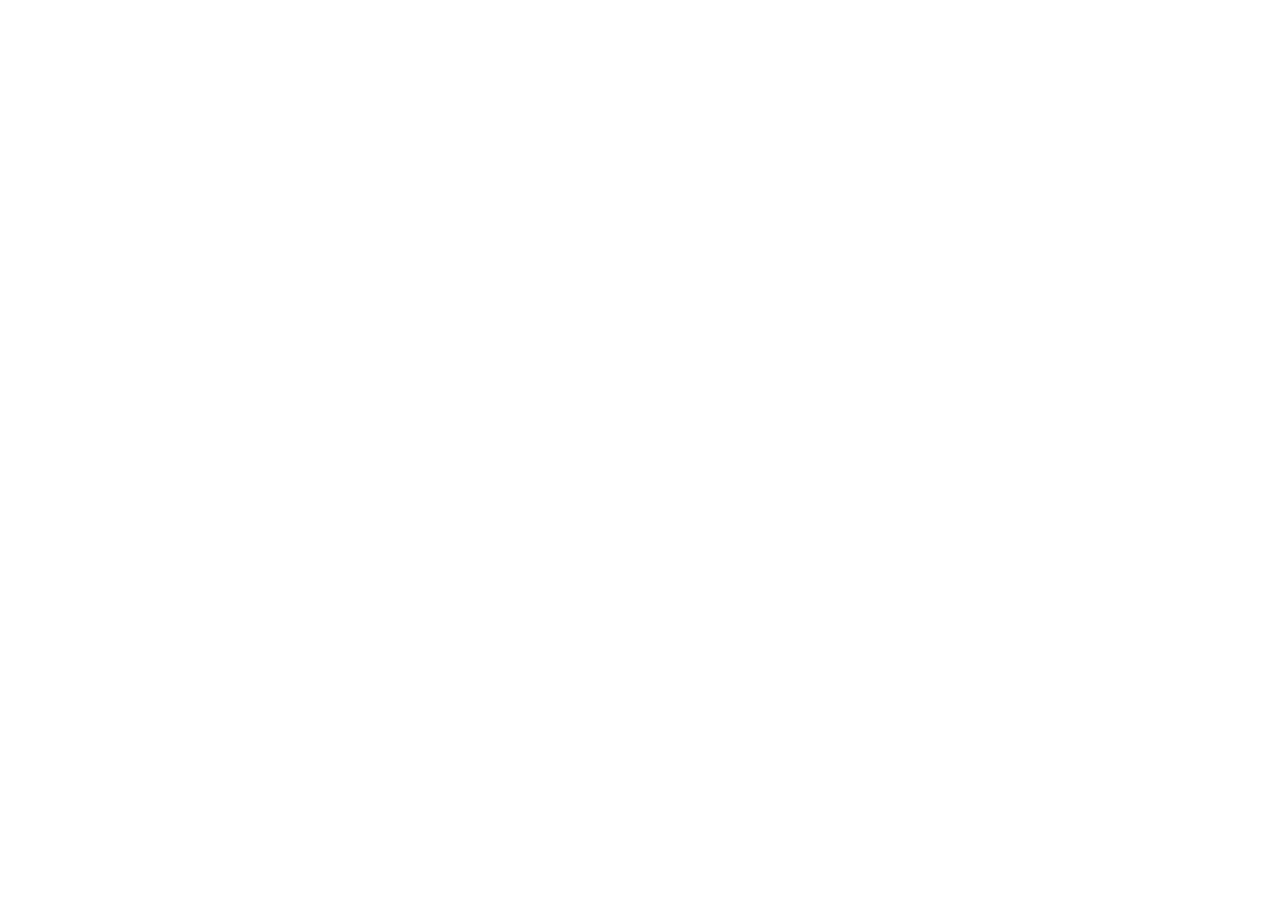
==== historia.html @ 75ddfe35 "historia" ====
<!DOCTYPE html>
<html lang="en">
<head>
    <meta charset="UTF-8">
    <meta name="viewport" content="width=device-width, initial-scale=1.0">
    <title>Los Frentones</title>
     <link rel="stylesheet" href="css/styles2.css">
    <link rel="icon" type="image/png" href="favicon-16x16.png">
</head>
<body>
    
</body>
</html>
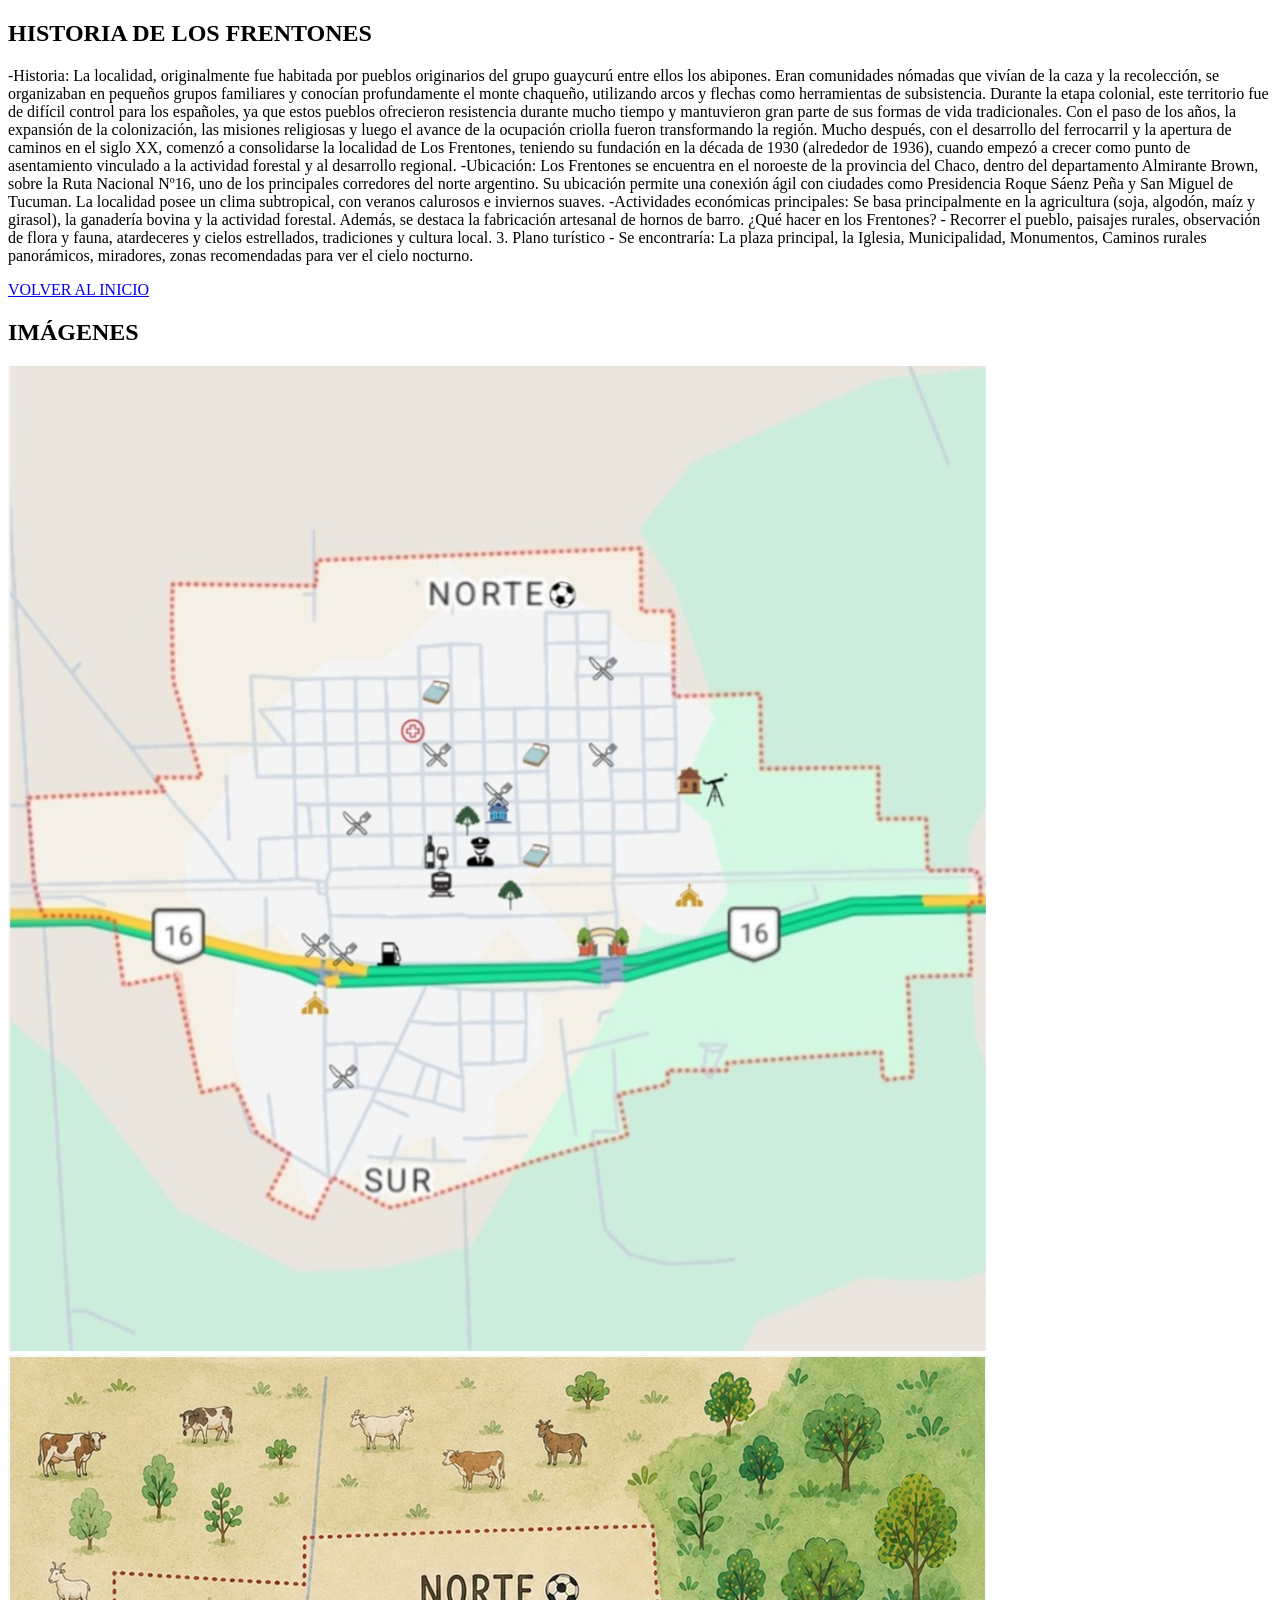
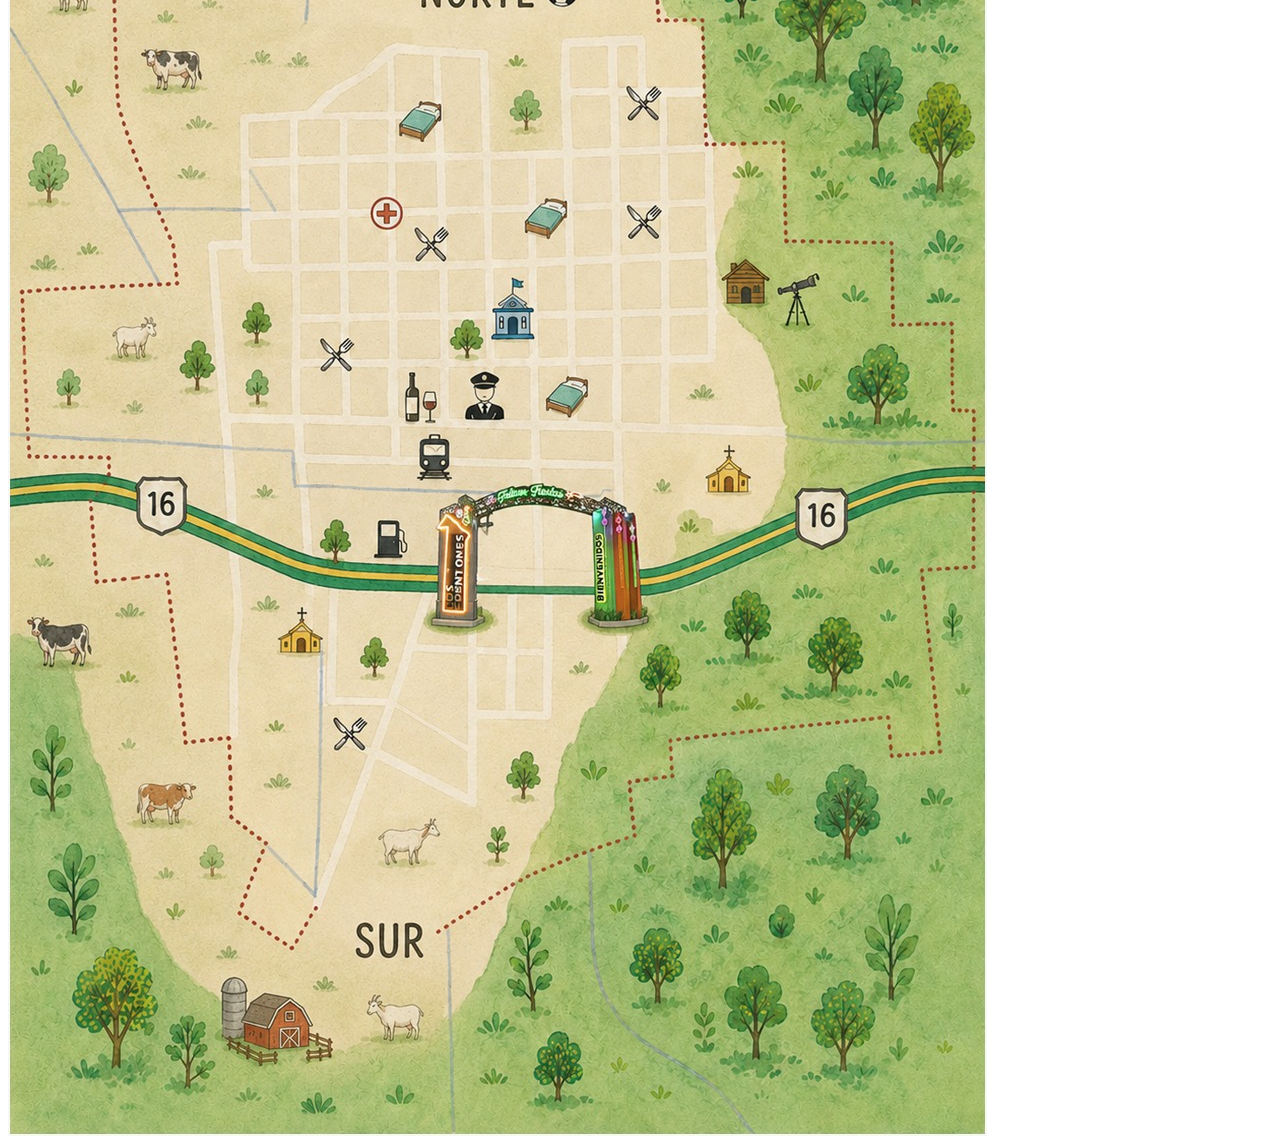
==== commit 065502b7: "imagenes" ====
--- a/historia.html
+++ b/historia.html
@@ -8,6 +8,29 @@
     <link rel="icon" type="image/png" href="favicon-16x16.png">
 </head>
 <body>
-    
+     <section class="historia">
+        <h1>HISTORIA DE LOS FRENTONES</h1>
+        <p>
+            -Historia: La localidad, originalmente fue habitada por pueblos originarios del grupo guaycurú entre ellos los abipones. Eran comunidades nómadas que vivían de la caza y la recolección, se organizaban en pequeños grupos familiares y conocían profundamente el monte chaqueño, utilizando arcos y flechas como herramientas de subsistencia.
+Durante la etapa colonial, este territorio fue de difícil control para los españoles, ya que estos pueblos ofrecieron resistencia durante mucho tiempo y mantuvieron gran parte de sus formas de vida tradicionales. Con el paso de los años, la expansión de la colonización, las misiones religiosas y luego el avance de la ocupación criolla fueron transformando la región.
+Mucho después, con el desarrollo del ferrocarril y la apertura de caminos en el siglo XX, comenzó a consolidarse la localidad de Los Frentones, teniendo su fundación en la década de 1930 (alrededor de 1936), cuando empezó a crecer como punto de asentamiento vinculado a la actividad forestal y al desarrollo regional.
+-Ubicación: Los Frentones se encuentra en el noroeste de la provincia del Chaco, dentro del departamento Almirante Brown, sobre la Ruta Nacional Nº16, uno de los principales corredores del norte argentino. Su ubicación permite una conexión ágil con ciudades como Presidencia Roque Sáenz Peña y San Miguel de Tucuman. La localidad posee un clima subtropical, con veranos calurosos e inviernos suaves.
+-Actividades económicas principales: Se basa principalmente en la agricultura (soja, algodón, maíz y girasol), la ganadería bovina y la actividad forestal. Además, se destaca la fabricación artesanal de hornos de barro.
+¿Qué hacer en los Frentones?
+-	Recorrer el pueblo, paisajes rurales, observación de flora y fauna, atardeceres y cielos estrellados, tradiciones y cultura local.
+3.	Plano turístico 
+-	Se encontraría: La plaza principal, la Iglesia, Municipalidad, Monumentos, Caminos rurales panorámicos, miradores, zonas recomendadas para ver el cielo nocturno.
+
+        </p>
+        <a href="index.html" class="boton">VOLVER AL INICIO</a>
+    </section>
+
+    <section class="historia-imagenes" id="imagenes">
+        <h2>IMÁGENES</h2>
+        <img src="img/imagen1.jpeg" alt="Descripción de la imagen 1">
+        <img src="img/imagen2.jpeg" alt="Descripción de la imagen 2">
+    </section>
+
+    </header>
 </body>
 </html>
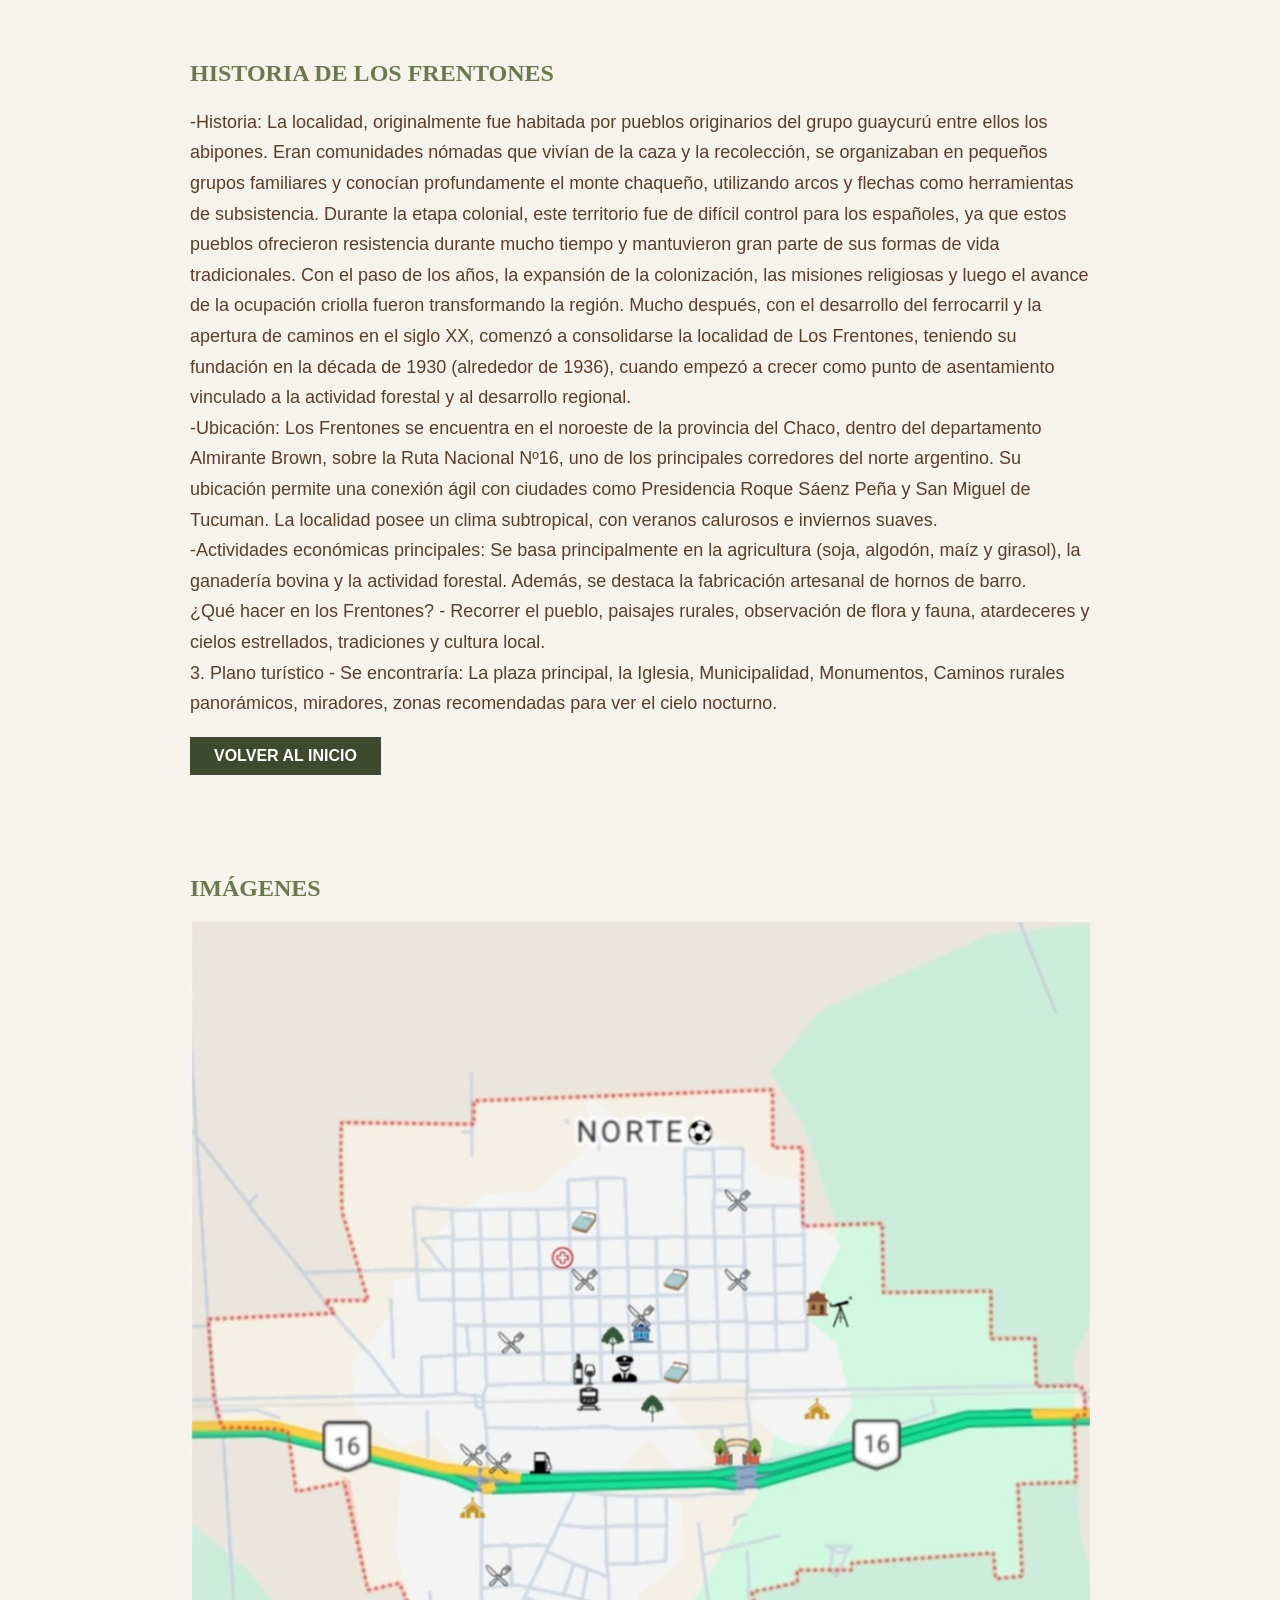
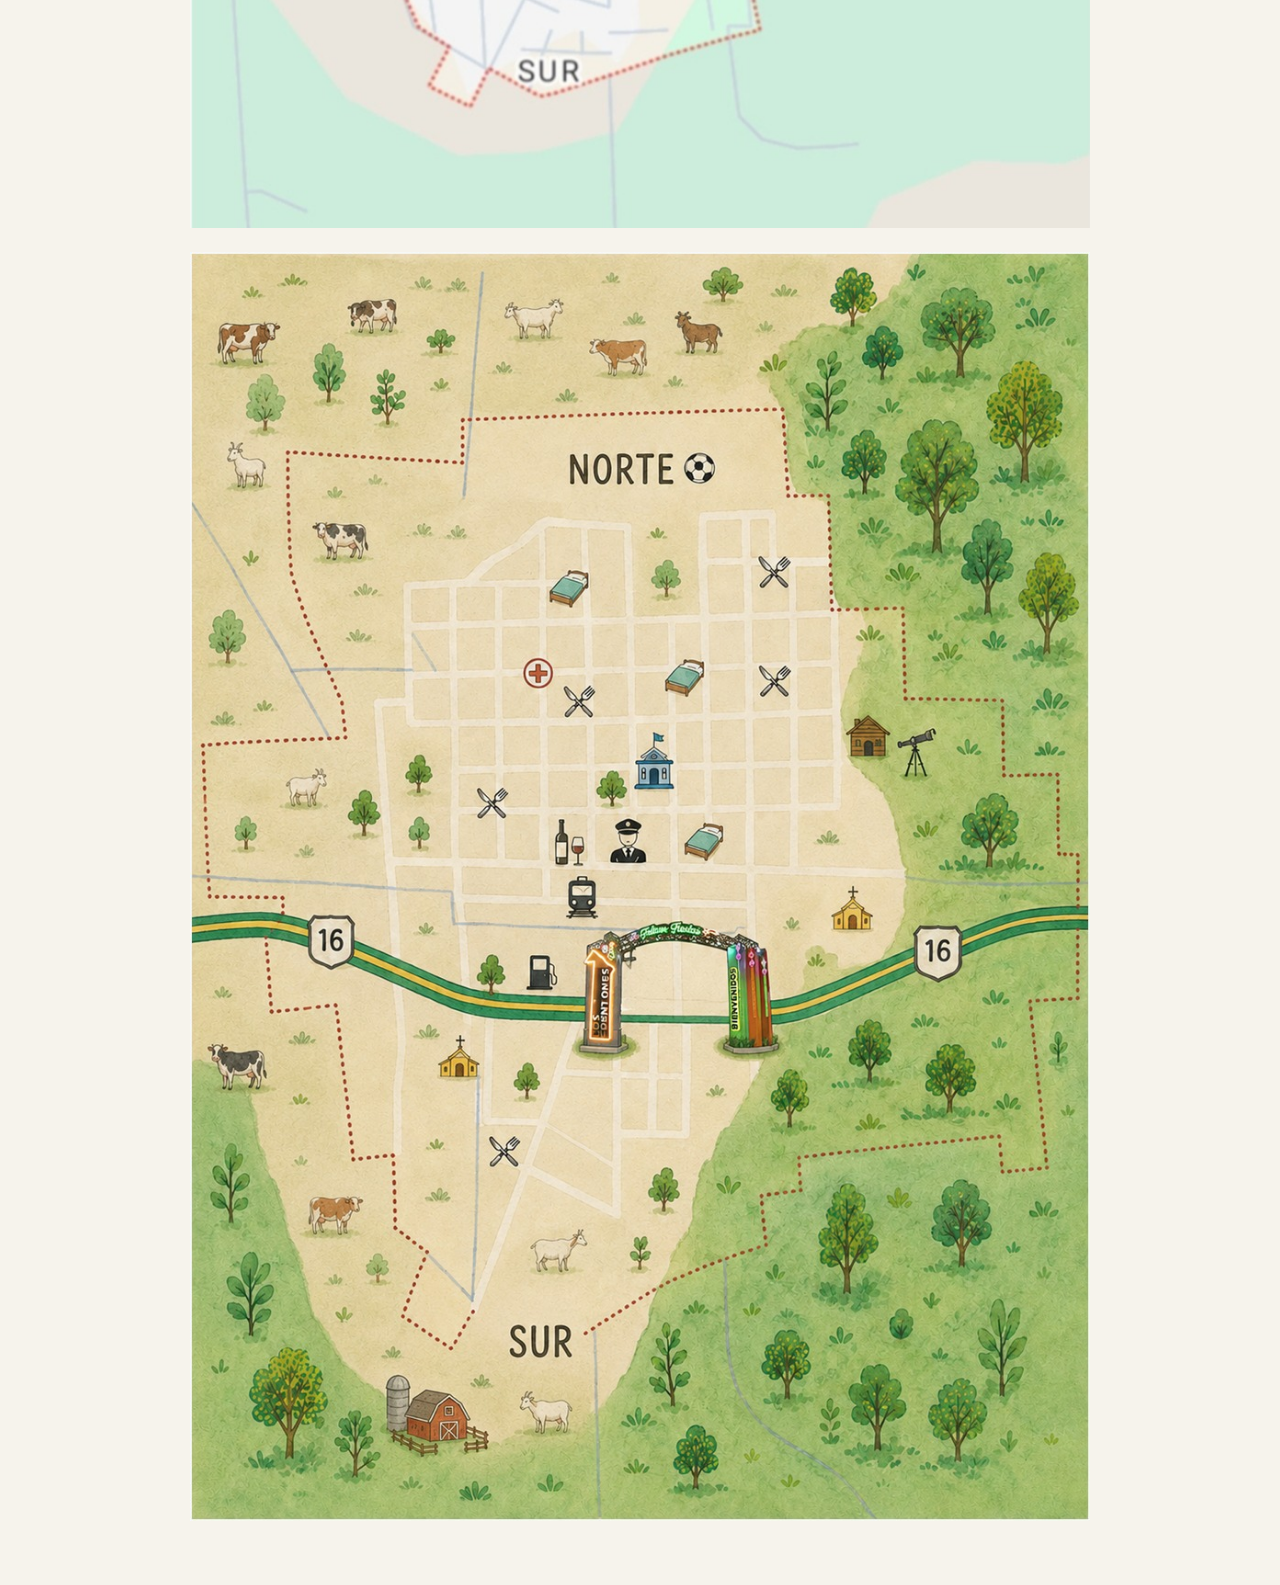
==== commit 54d32722: "historia" ====
--- a/historia.html
+++ b/historia.html
@@ -14,11 +14,11 @@
             -Historia: La localidad, originalmente fue habitada por pueblos originarios del grupo guaycurú entre ellos los abipones. Eran comunidades nómadas que vivían de la caza y la recolección, se organizaban en pequeños grupos familiares y conocían profundamente el monte chaqueño, utilizando arcos y flechas como herramientas de subsistencia.
 Durante la etapa colonial, este territorio fue de difícil control para los españoles, ya que estos pueblos ofrecieron resistencia durante mucho tiempo y mantuvieron gran parte de sus formas de vida tradicionales. Con el paso de los años, la expansión de la colonización, las misiones religiosas y luego el avance de la ocupación criolla fueron transformando la región.
 Mucho después, con el desarrollo del ferrocarril y la apertura de caminos en el siglo XX, comenzó a consolidarse la localidad de Los Frentones, teniendo su fundación en la década de 1930 (alrededor de 1936), cuando empezó a crecer como punto de asentamiento vinculado a la actividad forestal y al desarrollo regional.
--Ubicación: Los Frentones se encuentra en el noroeste de la provincia del Chaco, dentro del departamento Almirante Brown, sobre la Ruta Nacional Nº16, uno de los principales corredores del norte argentino. Su ubicación permite una conexión ágil con ciudades como Presidencia Roque Sáenz Peña y San Miguel de Tucuman. La localidad posee un clima subtropical, con veranos calurosos e inviernos suaves.
--Actividades económicas principales: Se basa principalmente en la agricultura (soja, algodón, maíz y girasol), la ganadería bovina y la actividad forestal. Además, se destaca la fabricación artesanal de hornos de barro.
-¿Qué hacer en los Frentones?
+<br>-Ubicación: Los Frentones se encuentra en el noroeste de la provincia del Chaco, dentro del departamento Almirante Brown, sobre la Ruta Nacional Nº16, uno de los principales corredores del norte argentino. Su ubicación permite una conexión ágil con ciudades como Presidencia Roque Sáenz Peña y San Miguel de Tucuman. La localidad posee un clima subtropical, con veranos calurosos e inviernos suaves.
+<br>-Actividades económicas principales: Se basa principalmente en la agricultura (soja, algodón, maíz y girasol), la ganadería bovina y la actividad forestal. Además, se destaca la fabricación artesanal de hornos de barro.
+<br>¿Qué hacer en los Frentones?
 -	Recorrer el pueblo, paisajes rurales, observación de flora y fauna, atardeceres y cielos estrellados, tradiciones y cultura local.
-3.	Plano turístico 
+<br>3.	Plano turístico 
 -	Se encontraría: La plaza principal, la Iglesia, Municipalidad, Monumentos, Caminos rurales panorámicos, miradores, zonas recomendadas para ver el cielo nocturno.
 
         </p>
@@ -27,8 +27,8 @@
 
     <section class="historia-imagenes" id="imagenes">
         <h2>IMÁGENES</h2>
-        <img src="img/imagen1.jpeg" alt="Descripción de la imagen 1">
-        <img src="img/imagen2.jpeg" alt="Descripción de la imagen 2">
+        <img src="img/imagen1.jpeg" alt="mapa 1">
+        <img src="img/imagen2.jpeg" alt="mapa 2">
     </section>
 
     </header>
--- a/css/styles2.css
+++ b/css/styles2.css
@@ -0,0 +1,39 @@
+body {
+    margin: 0;
+    font-family: Arial, sans-serif;
+    background-color: #F6F3EC;
+    color: #5A3E2B;
+}
+
+.historia,
+.historia-imagenes {
+    max-width: 900px;
+    margin: 0 auto;
+    padding: 40px 20px;
+}
+
+.historia h1,
+.historia-imagenes h2 {
+    color: #6B7A4E;
+    font-family: Georgia, serif;
+}
+
+.historia p {
+    line-height: 1.7;
+    font-size: 18px;
+}
+
+.historia-imagenes img {
+    width: 100%;
+    height: auto;
+    margin-bottom: 20px;
+}
+
+.boton {
+    display: inline-block;
+    padding: 10px 24px;
+    background-color: #3E4A2E;
+    color: #fff;
+    text-decoration: none;
+    font-weight: bold;
+}
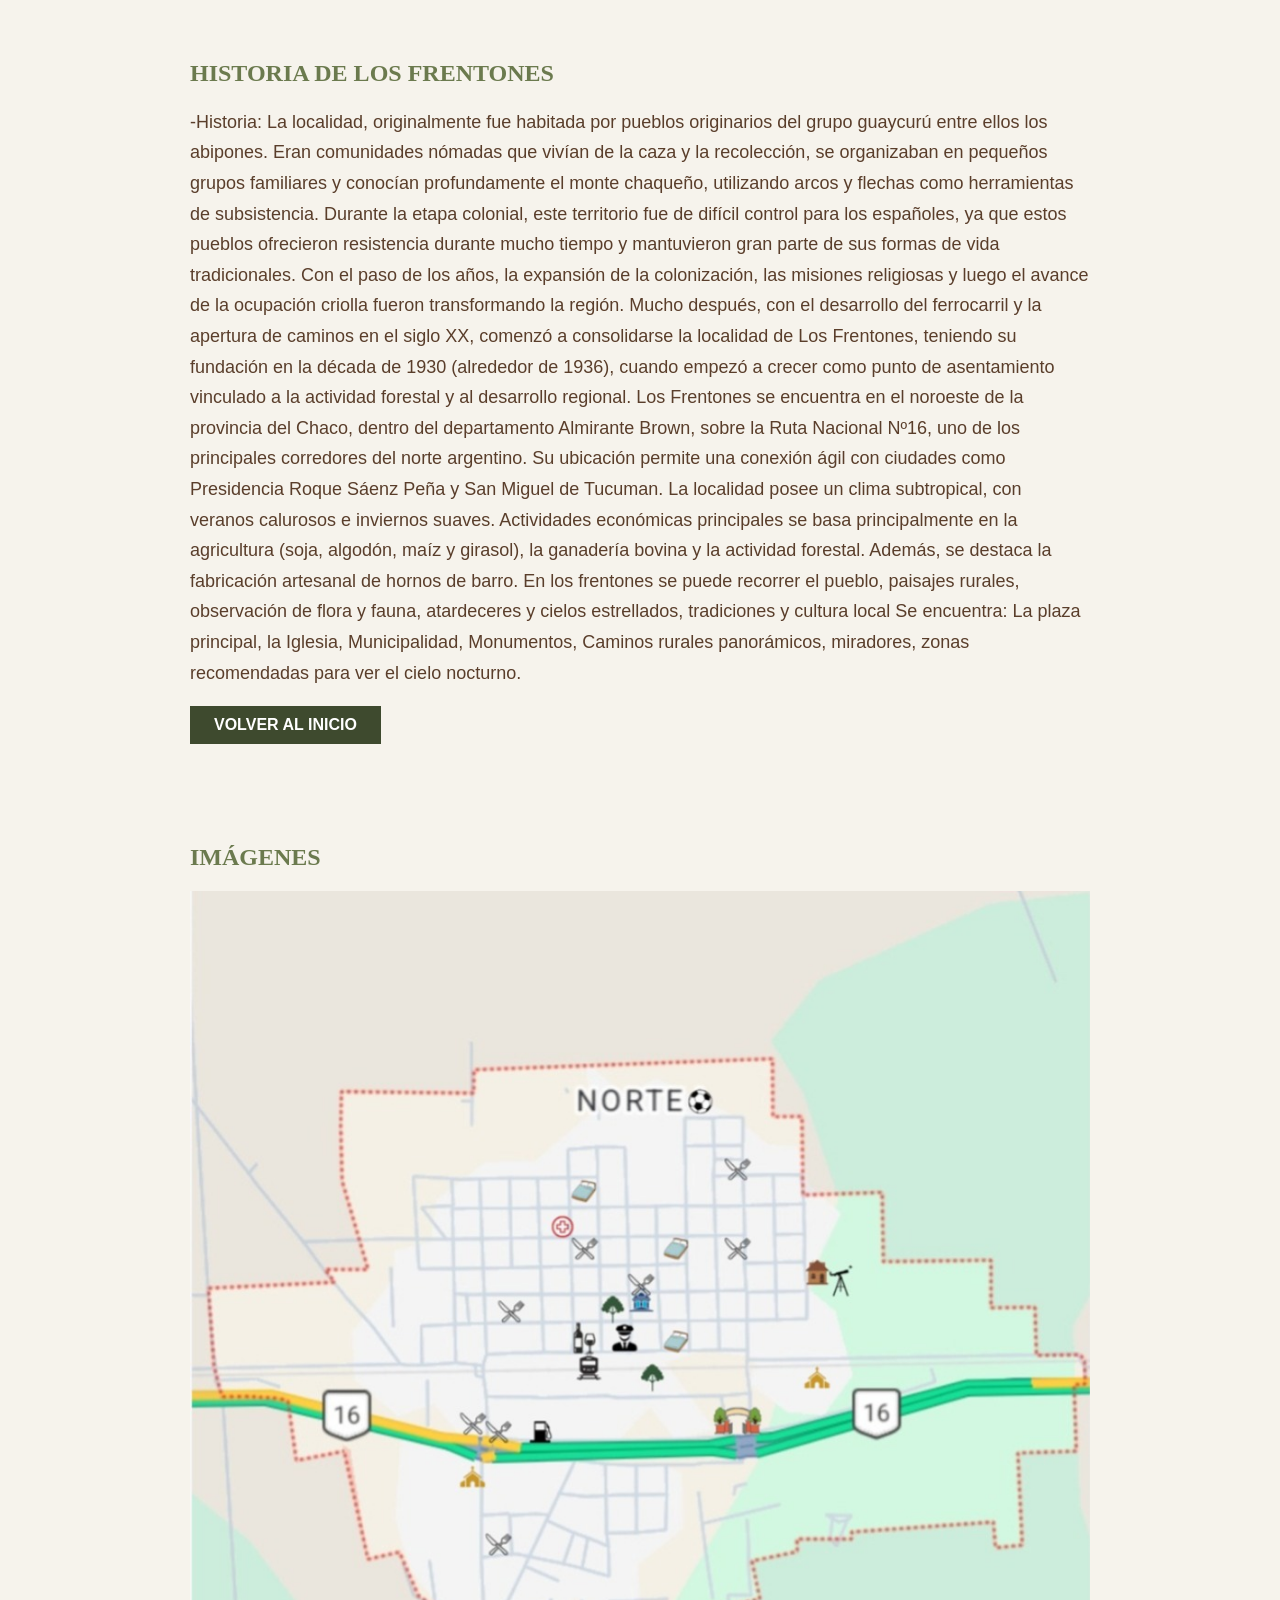
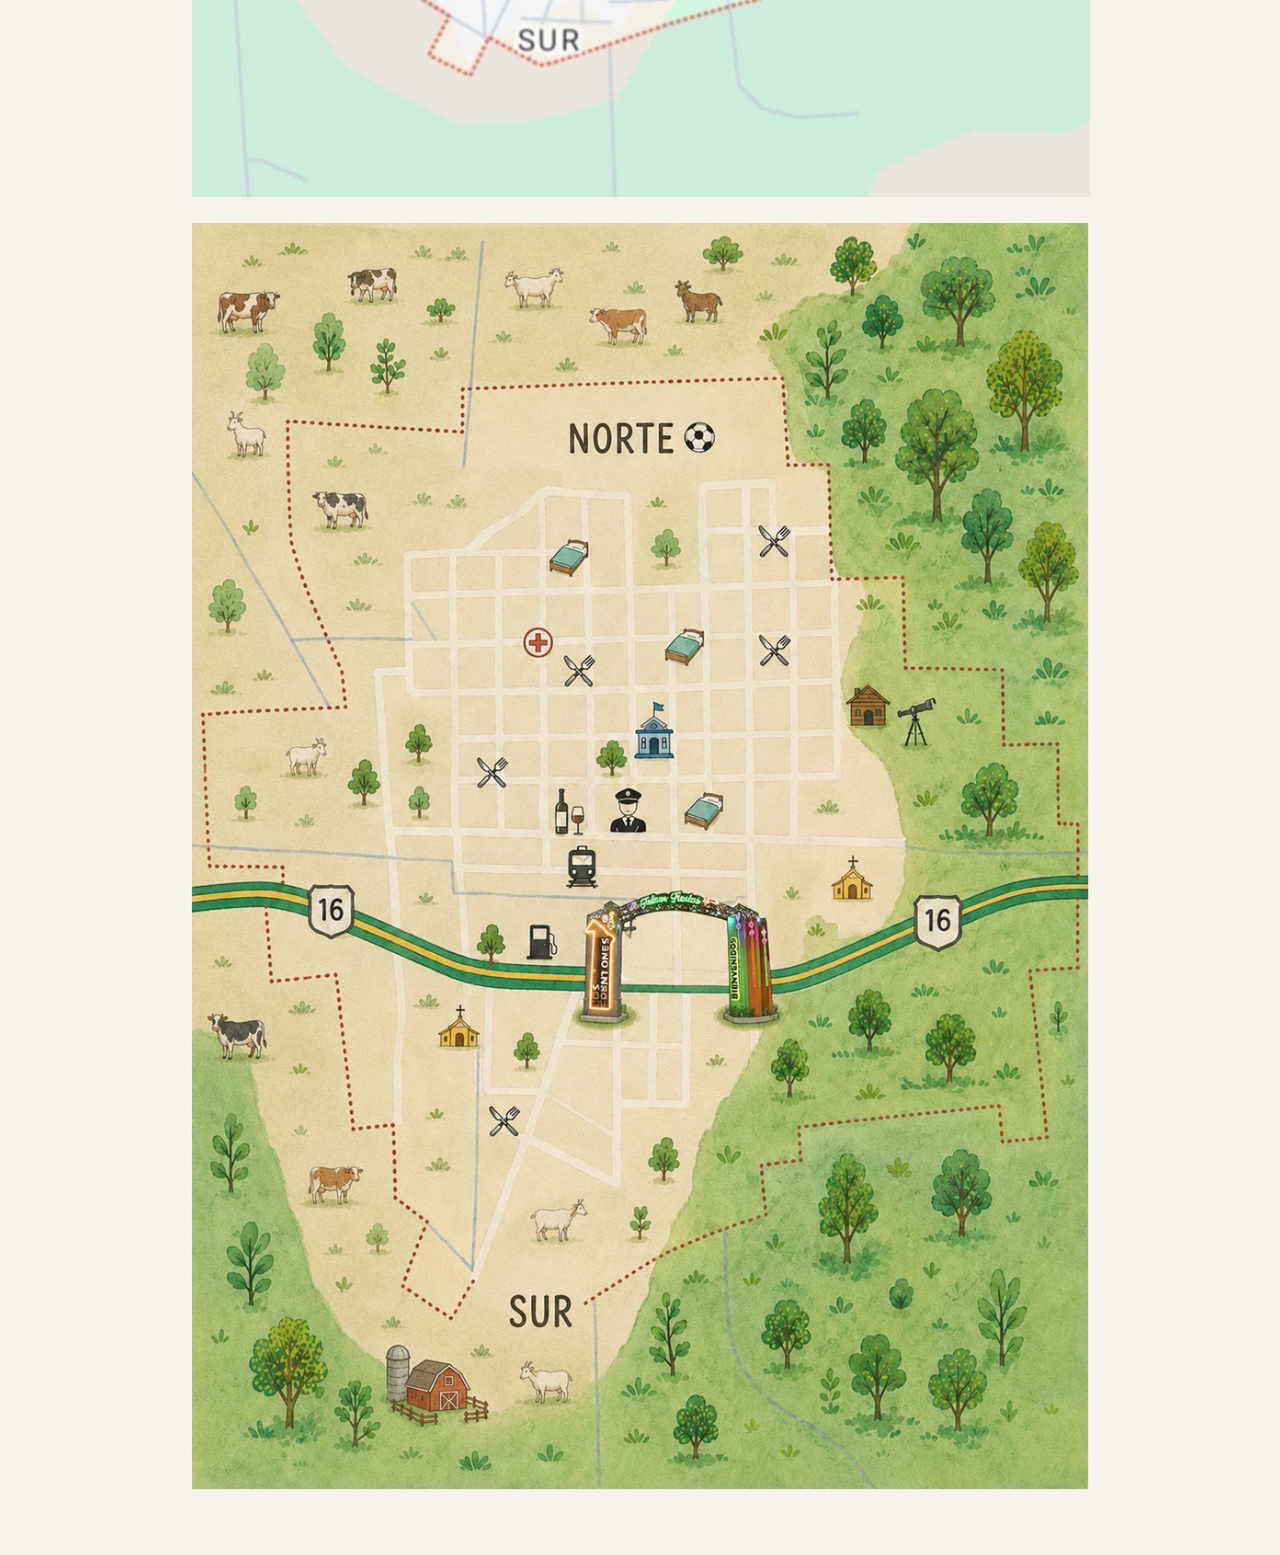
==== commit 0ba43f4f: "cambios" ====
--- a/historia.html
+++ b/historia.html
@@ -14,12 +14,10 @@
             -Historia: La localidad, originalmente fue habitada por pueblos originarios del grupo guaycurú entre ellos los abipones. Eran comunidades nómadas que vivían de la caza y la recolección, se organizaban en pequeños grupos familiares y conocían profundamente el monte chaqueño, utilizando arcos y flechas como herramientas de subsistencia.
 Durante la etapa colonial, este territorio fue de difícil control para los españoles, ya que estos pueblos ofrecieron resistencia durante mucho tiempo y mantuvieron gran parte de sus formas de vida tradicionales. Con el paso de los años, la expansión de la colonización, las misiones religiosas y luego el avance de la ocupación criolla fueron transformando la región.
 Mucho después, con el desarrollo del ferrocarril y la apertura de caminos en el siglo XX, comenzó a consolidarse la localidad de Los Frentones, teniendo su fundación en la década de 1930 (alrededor de 1936), cuando empezó a crecer como punto de asentamiento vinculado a la actividad forestal y al desarrollo regional.
-<br>-Ubicación: Los Frentones se encuentra en el noroeste de la provincia del Chaco, dentro del departamento Almirante Brown, sobre la Ruta Nacional Nº16, uno de los principales corredores del norte argentino. Su ubicación permite una conexión ágil con ciudades como Presidencia Roque Sáenz Peña y San Miguel de Tucuman. La localidad posee un clima subtropical, con veranos calurosos e inviernos suaves.
-<br>-Actividades económicas principales: Se basa principalmente en la agricultura (soja, algodón, maíz y girasol), la ganadería bovina y la actividad forestal. Además, se destaca la fabricación artesanal de hornos de barro.
-<br>¿Qué hacer en los Frentones?
--	Recorrer el pueblo, paisajes rurales, observación de flora y fauna, atardeceres y cielos estrellados, tradiciones y cultura local.
-<br>3.	Plano turístico 
--	Se encontraría: La plaza principal, la Iglesia, Municipalidad, Monumentos, Caminos rurales panorámicos, miradores, zonas recomendadas para ver el cielo nocturno.
+Los Frentones se encuentra en el noroeste de la provincia del Chaco, dentro del departamento Almirante Brown, sobre la Ruta Nacional Nº16, uno de los principales corredores del norte argentino. Su ubicación permite una conexión ágil con ciudades como Presidencia Roque Sáenz Peña y San Miguel de Tucuman. La localidad posee un clima subtropical, con veranos calurosos e inviernos suaves.
+Actividades económicas principales se basa principalmente en la agricultura (soja, algodón, maíz y girasol), la ganadería bovina y la actividad forestal. Además, se destaca la fabricación artesanal de hornos de barro.
+En los frentones se puede recorrer el pueblo, paisajes rurales, observación de flora y fauna, atardeceres y cielos estrellados, tradiciones y cultura local
+Se encuentra: La plaza principal, la Iglesia, Municipalidad, Monumentos, Caminos rurales panorámicos, miradores, zonas recomendadas para ver el cielo nocturno.
 
         </p>
         <a href="index.html" class="boton">VOLVER AL INICIO</a>
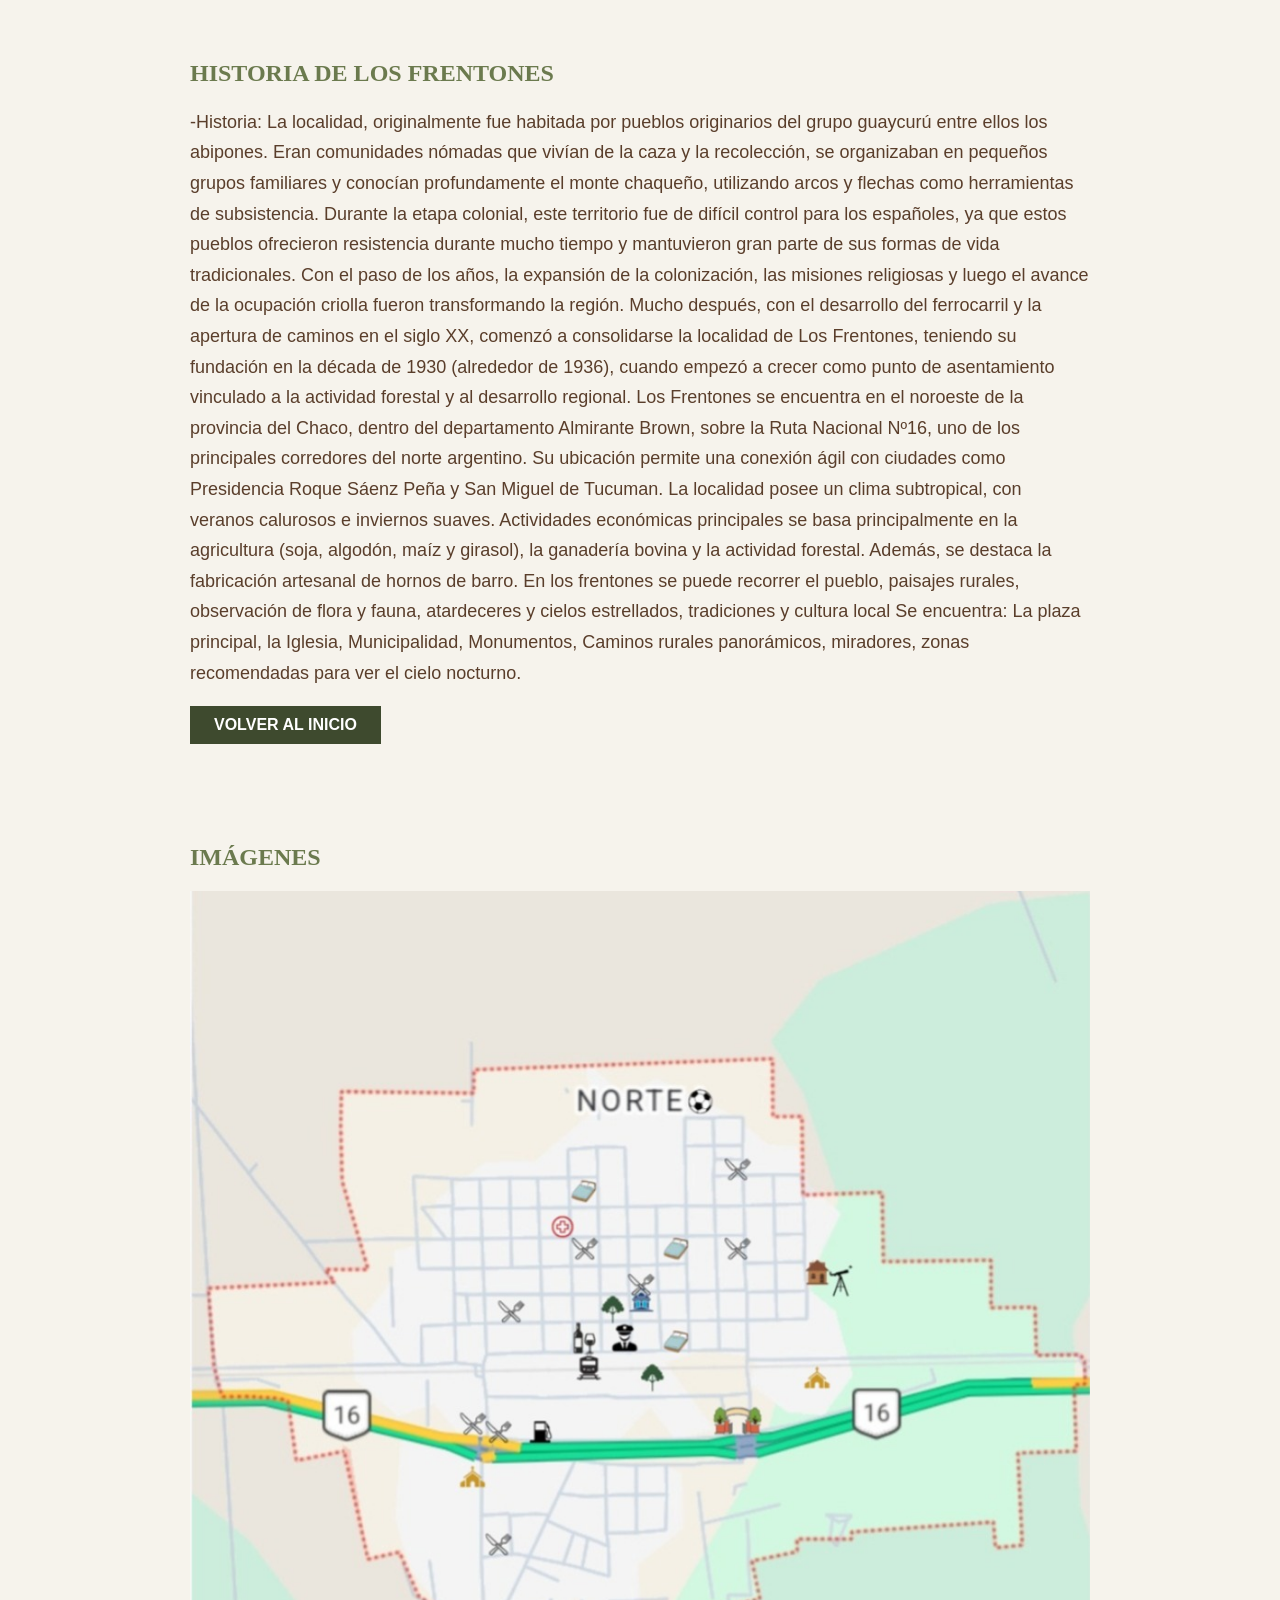
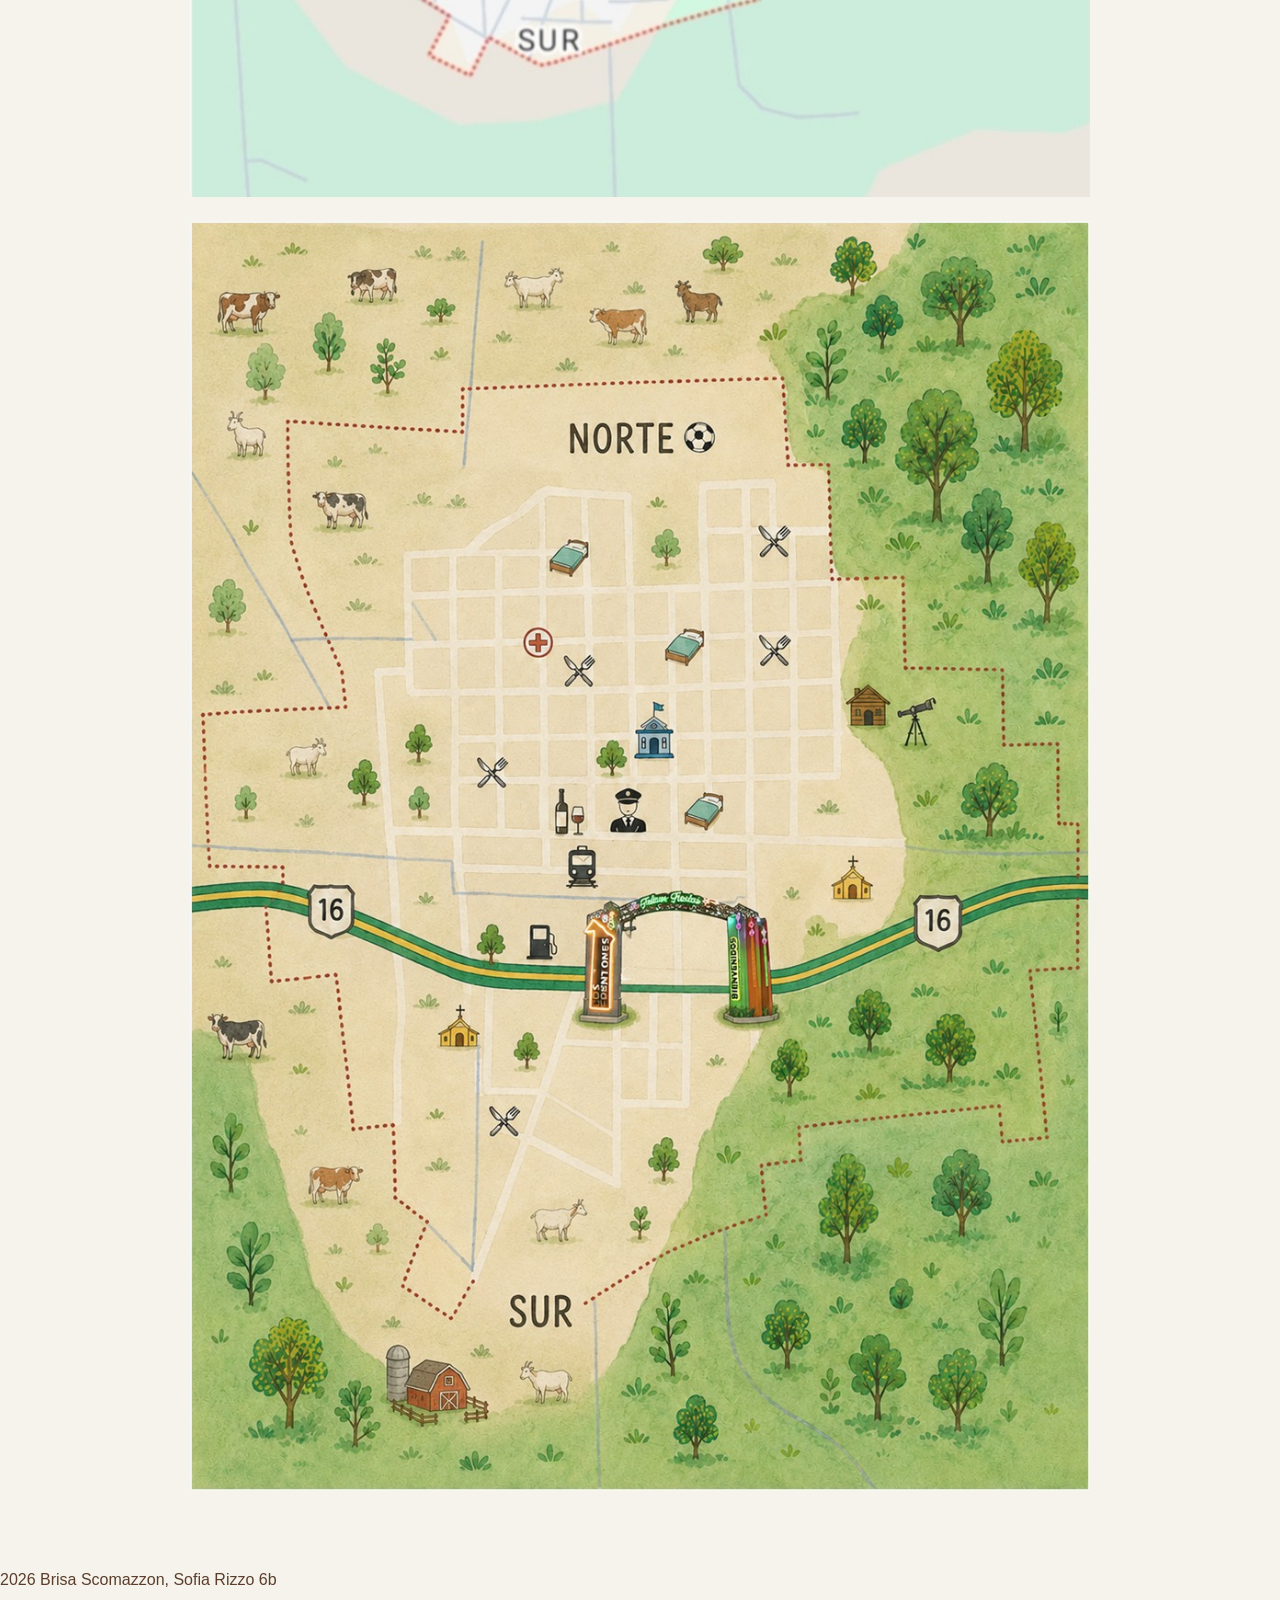
==== commit 501df666: "se agrego responsive y footer" ====
--- a/historia.html
+++ b/historia.html
@@ -29,6 +29,10 @@
         <img src="img/imagen2.jpeg" alt="mapa 2">
     </section>
 
+    <footer class="footer">
+      <p>2026 Brisa Scomazzon, Sofia Rizzo 6b</p>
+    </footer>
+
     </header>
 </body>
 </html>
--- a/css/styles2.css
+++ b/css/styles2.css
@@ -36,4 +36,24 @@
     color: #fff;
     text-decoration: none;
     font-weight: bold;
+}
+
+
+
+img { max-width: 100%; }
+
+@media (max-width: 992px) {
+  .historia,
+  .historia-imagenes { padding: 30px 5vw; }
+}
+
+@media (max-width: 600px) {
+  .historia,
+  .historia-imagenes { padding: 24px 16px; }
+
+  .historia h1 { font-size: 1.6rem; }
+  .historia-imagenes h2 { font-size: 1.3rem; }
+  .historia p { font-size: 16px; line-height: 1.6; }
+
+  .boton { display: block; text-align: center; }
 }
